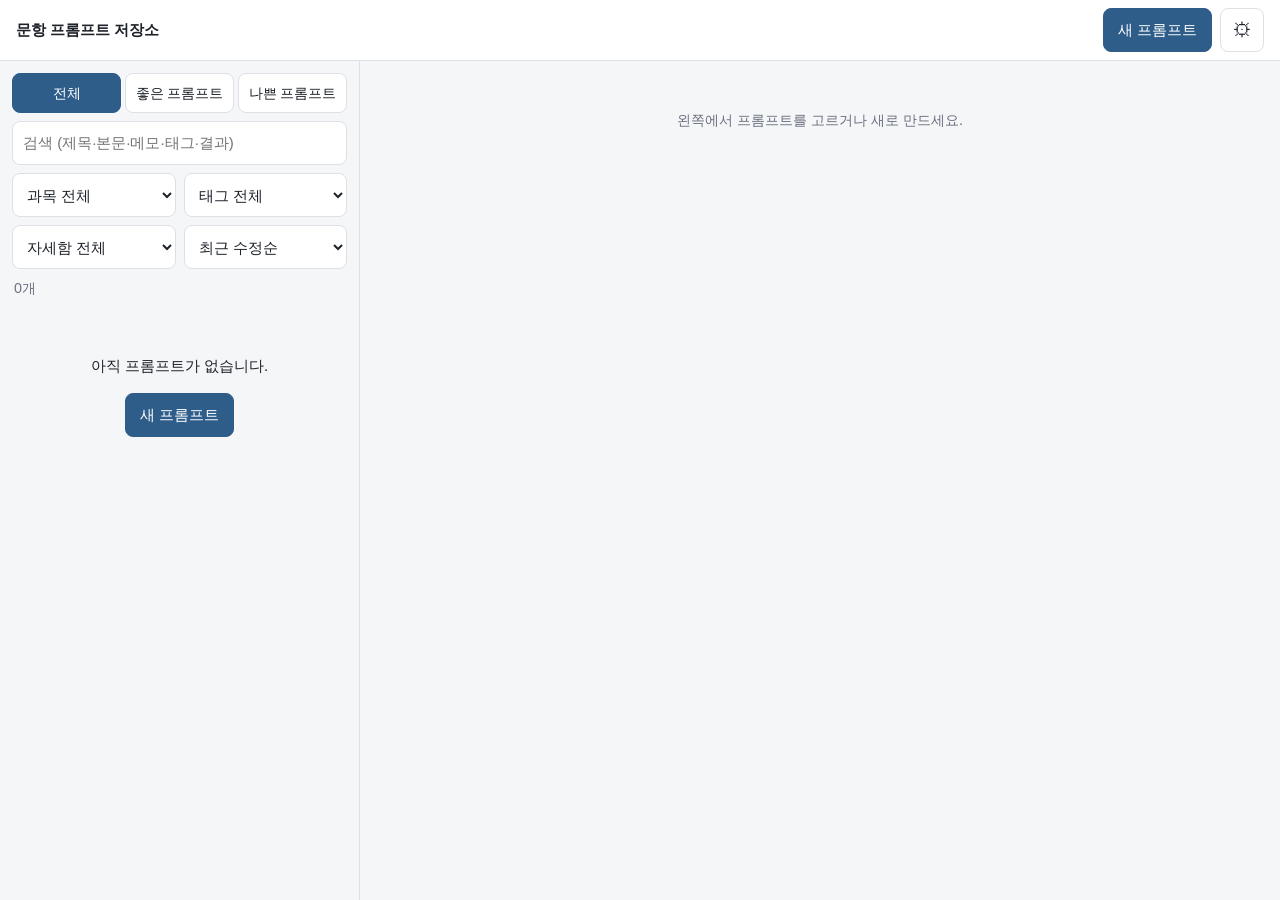
==== index.html @ 77d6ae55 "feat: app shell and prompt list Co-Authored-By: Claude Opus 5.5 <noreply@anthropic.com>" ====
<!doctype html>
<html lang="ko">
<head>
<meta charset="utf-8">
<meta name="viewport" content="width=device-width, initial-scale=1, viewport-fit=cover">
<title>문항 프롬프트 저장소</title>
<meta name="theme-color" content="#2f5d8a">
<link rel="stylesheet" href="./css/app.css">
</head>
<body>
<header class="topbar">
  <a class="brand" href="#/">문항 프롬프트 저장소</a>
  <nav>
    <a class="btn primary" href="#/new">새 프롬프트</a>
    <a class="btn icon" href="#/settings" title="설정" aria-label="설정">⚙</a>
  </nav>
</header>
<div id="banners"></div>
<main id="layout">
  <section id="list-pane" aria-label="프롬프트 목록"></section>
  <section id="detail-pane" aria-live="polite"></section>
</main>
<div id="toast" role="status" hidden></div>
<script type="module" src="./js/main.js"></script>
</body>
</html>
---- css/app.css ----
:root {
  --bg: #f5f6f8;
  --panel: #ffffff;
  --text: #1d2229;
  --muted: #6b7280;
  --line: #dde1e6;
  --accent: #2f5d8a;
  --accent-text: #ffffff;
  --good: #1f7a3f;
  --good-bg: #e3f4e8;
  --bad: #b3261e;
  --bad-bg: #fbe5e3;
  --undecided-bg: #eceff3;
  --warn-bg: #fff4d6;
  --radius: 10px;
  color-scheme: light dark;
}
@media (prefers-color-scheme: dark) {
  :root {
    --bg: #15181c;
    --panel: #1e2228;
    --text: #e6e8eb;
    --muted: #9aa3ad;
    --line: #333a42;
    --accent: #6fa3d6;
    --accent-text: #0e1114;
    --good: #7bd197;
    --good-bg: #1f3427;
    --bad: #f19a92;
    --bad-bg: #3d2220;
    --undecided-bg: #2a2f36;
    --warn-bg: #3a3320;
  }
}
* { box-sizing: border-box; }
html, body { margin: 0; background: var(--bg); color: var(--text); }
body { font: 15px/1.55 -apple-system, 'Segoe UI', 'Malgun Gothic', 'Apple SD Gothic Neo', sans-serif; }
a { color: var(--accent); text-decoration: none; }
h2 { margin: 0 0 8px; font-size: 1.25rem; }
h3 { margin: 18px 0 8px; font-size: 1rem; }

.topbar {
  position: sticky; top: 0; z-index: 5; display: flex; align-items: center; justify-content: space-between;
  gap: 12px; padding: 8px 16px; padding-top: max(8px, env(safe-area-inset-top));
  background: var(--panel); border-bottom: 1px solid var(--line);
}
.brand { font-weight: 700; color: var(--text); }
.topbar nav { display: flex; gap: 8px; }

.btn, button, select, input, textarea { font: inherit; color: inherit; }
.btn, button {
  display: inline-flex; align-items: center; justify-content: center; gap: 6px; min-height: 44px; padding: 0 14px;
  border: 1px solid var(--line); border-radius: 8px; background: var(--panel); cursor: pointer; color: var(--text);
}
.btn.primary { background: var(--accent); border-color: var(--accent); color: var(--accent-text); }
.btn.danger { color: var(--bad); border-color: var(--bad); }
.btn.icon { width: 44px; padding: 0; font-size: 1.2rem; }
.btn.small { min-height: 36px; padding: 0 10px; font-size: 0.9rem; }
.btn:disabled { opacity: 0.5; cursor: default; }
input[type=text], input[type=search], input[type=date], textarea, select {
  width: 100%; min-height: 44px; padding: 8px 10px; border: 1px solid var(--line); border-radius: 8px; background: var(--panel);
}
textarea { min-height: 120px; resize: vertical; }
label { display: block; font-size: 0.9rem; color: var(--muted); margin: 12px 0 4px; }

.row { display: flex; gap: 8px; align-items: center; }
.row.wrap { flex-wrap: wrap; }
.row.wrap > select { flex: 1 1 120px; width: auto; }
.row.end { justify-content: flex-end; }
.muted { color: var(--muted); font-size: 0.9rem; }

#banners .banner {
  display: flex; align-items: center; justify-content: space-between; gap: 12px; padding: 8px 16px;
  background: var(--warn-bg); border-bottom: 1px solid var(--line);
}

#layout { display: grid; grid-template-columns: 360px 1fr; min-height: calc(100vh - 61px); }
#list-pane { border-right: 1px solid var(--line); padding: 12px; overflow: auto; }
#detail-pane { padding: 16px 20px 48px; overflow: auto; }
@media (min-width: 768px) {
  #list-pane, #detail-pane { height: calc(100vh - 61px); }
}
@media (max-width: 767px) {
  #layout { grid-template-columns: 1fr; }
  #list-pane { border-right: 0; }
  body:not([data-view="list"]) #list-pane { display: none; }
  body[data-view="list"] #detail-pane { display: none; }
  #detail-pane { padding: 12px 14px 48px; }
}

.list-controls { display: grid; gap: 8px; }
.tabs { display: flex; gap: 4px; }
.tab { flex: 1; min-height: 40px; padding: 0 6px; font-size: 0.9rem; }
.tab.active { background: var(--accent); border-color: var(--accent); color: var(--accent-text); }
.count { margin: 8px 2px; }
.cards { list-style: none; margin: 0; padding: 0; display: grid; gap: 8px; }
.card { display: block; padding: 10px 12px; background: var(--panel); border: 1px solid var(--line); border-radius: var(--radius); color: var(--text); }
.card.selected { border-color: var(--accent); box-shadow: 0 0 0 1px var(--accent); }
.card-title { display: flex; gap: 8px; align-items: center; }
.card-meta { display: flex; gap: 12px; flex-wrap: wrap; margin-top: 4px; font-size: 0.85rem; color: var(--muted); }
.tags { display: flex; gap: 6px; flex-wrap: wrap; margin-top: 4px; }
.tag { font-size: 0.85rem; color: var(--accent); }
.verdict { flex: none; font-size: 0.75rem; padding: 1px 8px; border-radius: 999px; background: var(--undecided-bg); color: var(--muted); }
.verdict.v-good { background: var(--good-bg); color: var(--good); }
.verdict.v-bad { background: var(--bad-bg); color: var(--bad); }
.empty, .placeholder { padding: 32px 8px; text-align: center; }
.fatal { padding: 32px 20px; grid-column: 1 / -1; }

dialog.confirm { border: 1px solid var(--line); border-radius: var(--radius); background: var(--panel); color: var(--text); max-width: 420px; }
dialog::backdrop { background: rgba(0, 0, 0, 0.4); }
#toast {
  position: fixed; left: 50%; bottom: max(24px, env(safe-area-inset-bottom)); transform: translateX(-50%);
  padding: 10px 16px; border-radius: 8px; background: #222; color: #fff; z-index: 20; max-width: 90vw;
}

/* 상세·수정 */
.meta-line { display: flex; gap: 8px; flex-wrap: wrap; align-items: center; margin: 6px 0; }
.body-box { white-space: pre-wrap; padding: 12px; border: 1px solid var(--line); border-radius: var(--radius); background: var(--panel); }
.actions { display: flex; gap: 8px; flex-wrap: wrap; margin: 12px 0; }
.result { border: 1px solid var(--line); border-radius: var(--radius); background: var(--panel); margin: 10px 0; }
.result > summary { list-style: none; cursor: pointer; padding: 10px 12px; min-height: 44px; display: flex; gap: 8px; align-items: center; }
.result > summary::-webkit-details-marker { display: none; }
.result > summary::before { content: '▸'; color: var(--muted); }
.result[open] > summary::before { content: '▾'; }
.result-body { padding: 0 12px 12px; }
.math-text { white-space: pre-wrap; overflow-x: auto; }
.thumbs { display: flex; gap: 8px; flex-wrap: wrap; margin: 8px 0; }
.thumbs img { width: 120px; height: 90px; object-fit: cover; border-radius: 6px; border: 1px solid var(--line); cursor: zoom-in; }
.thumb { position: relative; }
.thumb button { position: absolute; top: 2px; right: 2px; min-height: 28px; width: 28px; padding: 0; border-radius: 999px; }
dialog.viewer { padding: 0; border: 0; background: transparent; max-width: 96vw; max-height: 96vh; }
dialog.viewer img { max-width: 96vw; max-height: 90vh; display: block; }
.choice { display: flex; gap: 6px; flex-wrap: wrap; }
.choice button.on { background: var(--accent); border-color: var(--accent); color: var(--accent-text); }
.preview { margin-top: 6px; padding: 8px 10px; border: 1px dashed var(--line); border-radius: 8px; min-height: 44px; }
.dropzone { margin-top: 8px; padding: 10px; border: 1px dashed var(--line); border-radius: 8px; text-align: center; color: var(--muted); }
.dropzone.over { border-color: var(--accent); color: var(--accent); }
.errors { color: var(--bad); }
.stack > * + * { margin-top: 8px; }
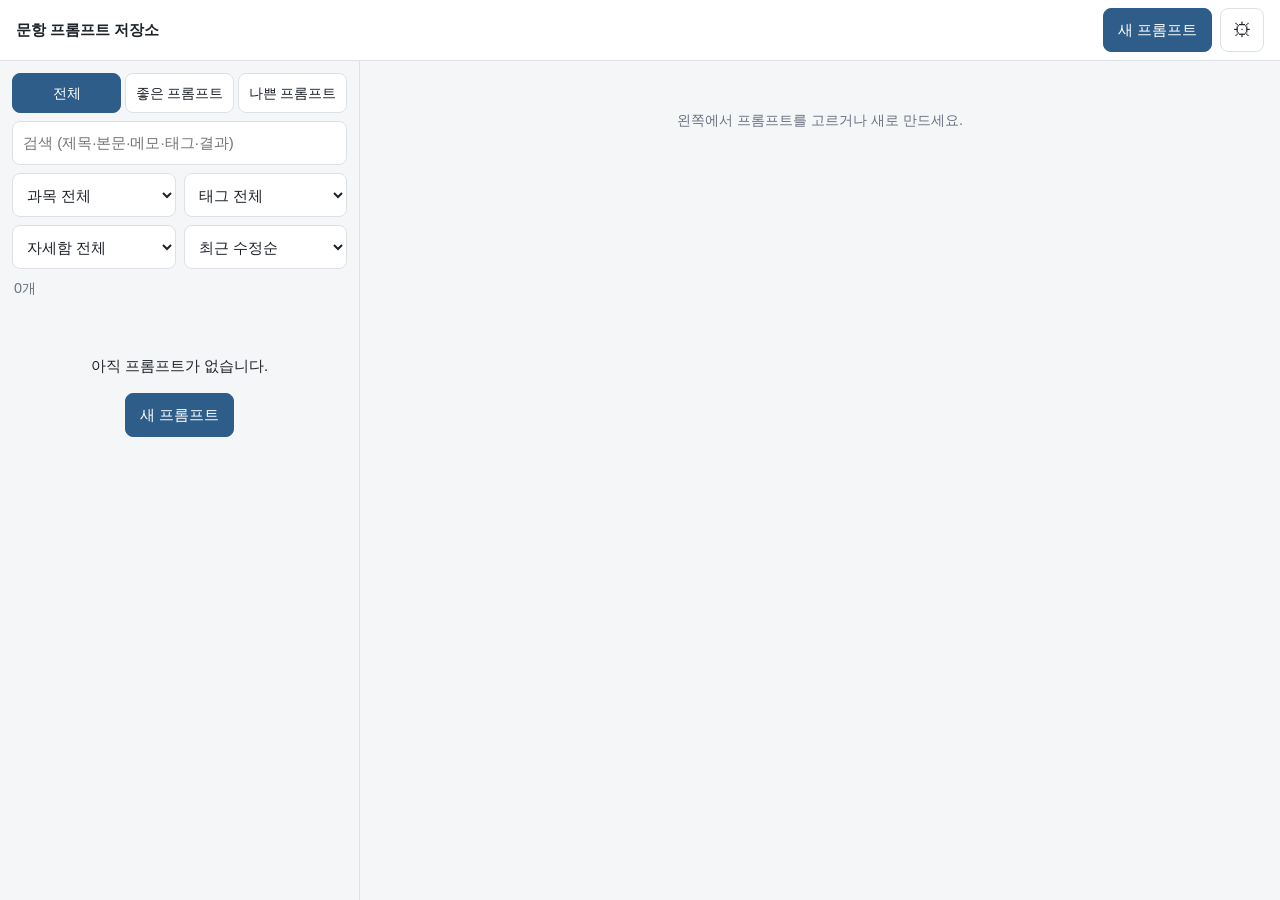
==== commit d1f9bc76: "feat: PWA install and offline support Co-Authored-By: Claude Opus 5.5 <noreply@anthropic.com>" ====
--- a/index.html
+++ b/index.html
@@ -5,6 +5,11 @@
 <meta name="viewport" content="width=device-width, initial-scale=1, viewport-fit=cover">
 <title>문항 프롬프트 저장소</title>
 <meta name="theme-color" content="#2f5d8a">
+<link rel="manifest" href="./manifest.webmanifest">
+<link rel="icon" type="image/png" href="./icons/icon-192.png">
+<link rel="apple-touch-icon" href="./icons/icon-192.png">
+<meta name="apple-mobile-web-app-capable" content="yes">
+<meta name="apple-mobile-web-app-title" content="프롬프트 저장소">
 <link rel="stylesheet" href="./css/app.css">
 </head>
 <body>
--- a/css/app.css
+++ b/css/app.css
@@ -33,6 +33,7 @@
   }
 }
 * { box-sizing: border-box; }
+[hidden] { display: none !important; }   /* .btn 등의 display 지정이 hidden 속성을 덮어쓰지 않게 */
 html, body { margin: 0; background: var(--bg); color: var(--text); }
 body { font: 15px/1.55 -apple-system, 'Segoe UI', 'Malgun Gothic', 'Apple SD Gothic Neo', sans-serif; }
 a { color: var(--accent); text-decoration: none; }
@@ -120,6 +121,7 @@
 .result { border: 1px solid var(--line); border-radius: var(--radius); background: var(--panel); margin: 10px 0; }
 .result > summary { list-style: none; cursor: pointer; padding: 10px 12px; min-height: 44px; display: flex; gap: 8px; align-items: center; }
 .result > summary::-webkit-details-marker { display: none; }
+.result > summary > strong, .result > summary > .verdict { white-space: nowrap; flex: none; }
 .result > summary::before { content: '▸'; color: var(--muted); }
 .result[open] > summary::before { content: '▾'; }
 .result-body { padding: 0 12px 12px; }
@@ -136,4 +138,8 @@
 .dropzone { margin-top: 8px; padding: 10px; border: 1px dashed var(--line); border-radius: 8px; text-align: center; color: var(--muted); }
 .dropzone.over { border-color: var(--accent); color: var(--accent); }
 .errors { color: var(--bad); }
+.back-link { margin-bottom: 8px; }
+.sticky-actions { position: sticky; bottom: 0; padding: 10px 0; background: var(--bg); border-top: 1px solid var(--line); }
+.result-edit { padding-top: 10px; }
+@media (min-width: 768px) { .back-link { display: none; } }
 .stack > * + * { margin-top: 8px; }
